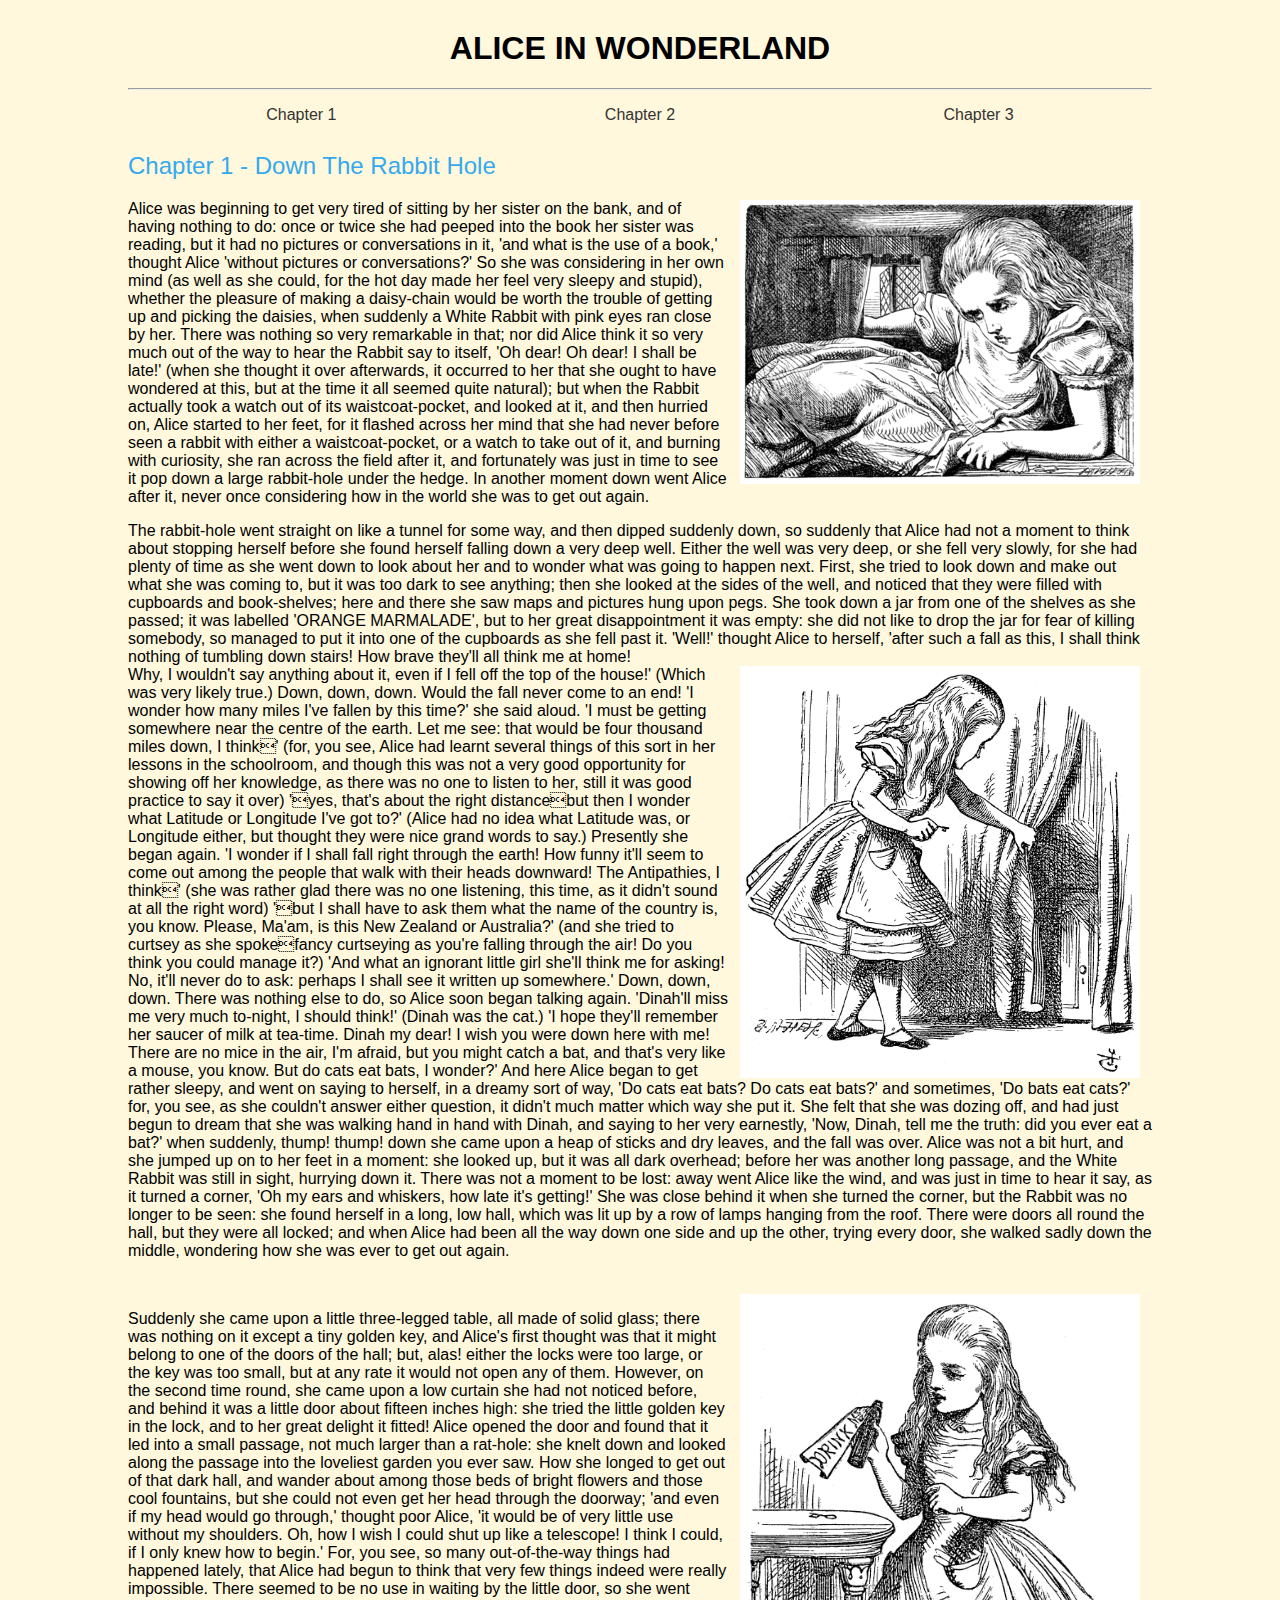
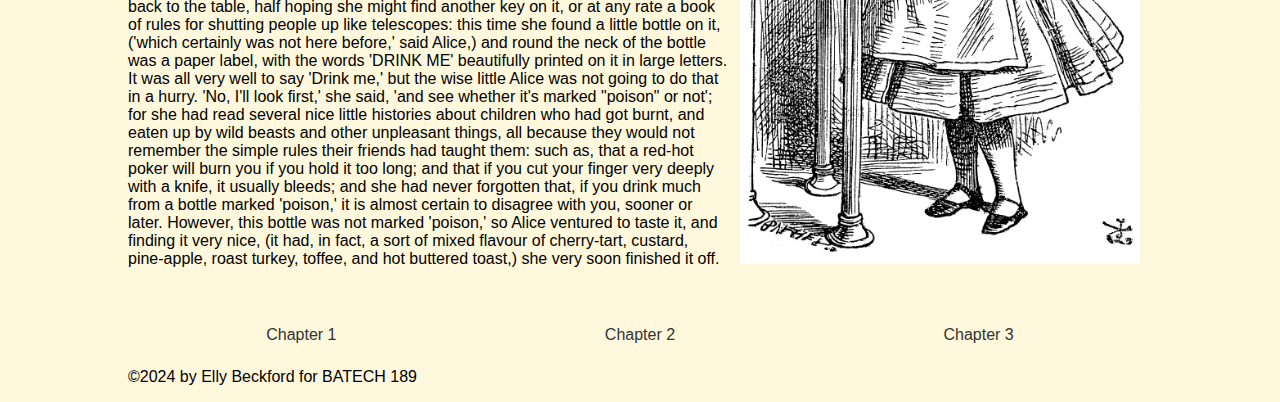
==== chapter1.html @ 462d1726 "1" ====
<!DOCTYPE html>
<html lang="en-us">

     <head>
          <link rel="stylesheet" href="style.css">
          <meta charset="utf-8">
          <title>BATECH 189 eBook Assignment - Elly Beckford</title>
     </head>

     <body>
         
<header>
    <h1> Alice in Wonderland </h1>
</header>
<hr>
         
<nav class="navbar">
        <a href="chapter1.html">Chapter 1</a>
        <a href="chapter2.html">Chapter 2</a>
        <a href="chapter3.html">Chapter 3</a>
    </nav>

<main>
    <h2>Chapter 1 - Down the Rabbit Hole</h2>
    <img src="alice_1.png" width="400" alt="down the rabbit hole">
    <p>Alice was beginning to get very tired of sitting by her sister on the bank, and of having nothing to do: once or twice she had peeped into the book her sister was reading, but it had no pictures or conversations in it, 'and what is the use of a book,' thought Alice 'without pictures or conversations?'
So she was considering in her own mind (as well as she could, for the hot day made her feel very sleepy and stupid), whether the pleasure of making a daisy-chain would be worth the trouble of getting up and picking the daisies, when suddenly a White Rabbit with pink eyes ran close by her.
There was nothing so very remarkable in that; nor did Alice think it so very much out of the way to hear the Rabbit say to itself, 'Oh dear! Oh dear! I shall be late!' (when she thought it over afterwards, it occurred to her that she ought to have wondered at this, but at the time it all seemed quite natural); but when the Rabbit actually took a watch out of its waistcoat-pocket, and looked at it, and then hurried on, Alice started to her feet, for it flashed across her mind that she had never before seen a rabbit with either a waistcoat-pocket, or a watch to take out of it, and burning with curiosity, she ran across the field after it, and fortunately was just in time to see it pop down a large rabbit-hole under the hedge.
In another moment down went Alice after it, never once considering how in the world she was to get out again. <br>
                                                                                                                  
<p>The rabbit-hole went straight on like a tunnel for some way, and then dipped suddenly down, so suddenly that Alice had not a moment to think about stopping herself before she found herself falling down a very deep well.
Either the well was very deep, or she fell very slowly, for she had plenty of time as she went down to look about her and to wonder what was going to happen next. First, she tried to look down and make out what she was coming to, but it was too dark to see anything; then she looked at the sides of the well, and noticed that they were filled with cupboards and book-shelves; here and there she saw maps and pictures hung upon pegs. She took down a jar from one of the shelves as she passed; it was labelled 'ORANGE MARMALADE', but to her great disappointment it was empty: she did not like to drop the jar for fear of killing somebody, so managed to put it into one of the cupboards as she fell past it.
'Well!' thought Alice to herself, 'after such a fall as this, I shall think nothing of tumbling down stairs! How brave they'll all think me at home! 
    <br>
    <img src="alice_1_2.png" width="400" alt="the key">
    Why, I wouldn't say anything about it, even if I fell off the top of the house!' (Which was very likely true.)
Down, down, down. Would the fall never come to an end! 'I wonder how many miles I've fallen by this time?' she said aloud. 'I must be getting somewhere near the centre of the earth. Let me see: that would be four thousand miles down, I think' (for, you see, Alice had learnt several things of this sort in her lessons in the schoolroom, and though this was not a very good opportunity for showing off her knowledge, as there was no one to listen to her, still it was good practice to say it over) 'yes, that's about the right distancebut then I wonder what Latitude or Longitude I've got to?' (Alice had no idea what Latitude was, or Longitude either, but thought they were nice grand words to say.)
Presently she began again. 'I wonder if I shall fall right through the earth! How funny it'll seem to come out among the people that walk with their heads downward! The Antipathies, I think' (she was rather glad there was no one listening, this time, as it didn't sound at all the right word) 'but I shall have to ask them what the name of the country is, you know. Please, Ma'am, is this New Zealand or Australia?' (and she tried to curtsey as she spokefancy curtseying as you're falling through the air! Do you think you could manage it?) 'And what an ignorant little girl she'll think me for asking! No, it'll never do to ask: perhaps I shall see it written up somewhere.'
Down, down, down. There was nothing else to do, so Alice soon began talking again. 'Dinah'll miss me very much to-night, I should think!' (Dinah was the cat.) 'I hope they'll remember her saucer of milk at tea-time. Dinah my dear! I wish you were down here with me! There are no mice in the air, I'm afraid, but you might catch a bat, and that's very like a mouse, you know. But do cats eat bats, I wonder?' And here Alice began to get rather sleepy, and went on saying to herself, in a dreamy sort of way, 'Do cats eat bats? Do cats eat bats?' and sometimes, 'Do bats eat cats?' for, you see, as she couldn't answer either question, it didn't much matter which way she put it. She felt that she was dozing off, and had just begun to dream that she was walking hand in hand with Dinah, and saying to her very earnestly, 'Now, Dinah, tell me the truth: did you ever eat a bat?' when suddenly, thump! thump! down she came upon a heap of sticks and dry leaves, and the fall was over.
Alice was not a bit hurt, and she jumped up on to her feet in a moment: she looked up, but it was all dark overhead; before her was another long passage, and the White Rabbit was still in sight, hurrying down it. There was not a moment to be lost: away went Alice like the wind, and was just in time to hear it say, as it turned a corner, 'Oh my ears and whiskers, how late it's getting!' She was close behind it when she turned the corner, but the Rabbit was no longer to be seen: she found herself in a long, low hall, which was lit up by a row of lamps hanging from the roof.
There were doors all round the hall, but they were all locked; and when Alice had been all the way down one side and up the other, trying every door, she walked sadly down the middle, wondering how she was ever to get out again.</p>
    <br>
    <img src="alice_1_3.png" width="400" alt="thetable">
<p>Suddenly she came upon a little three-legged table, all made of solid glass; there was nothing on it except a tiny golden key, and Alice's first thought was that it might belong to one of the doors of the hall; but, alas! either the locks were too large, or the key was too small, but at any rate it would not open any of them. However, on the second time round, she came upon a low curtain she had not noticed before, and behind it was a little door about fifteen inches high: she tried the little golden key in the lock, and to her great delight it fitted!
Alice opened the door and found that it led into a small passage, not much larger than a rat-hole: she knelt down and looked along the passage into the loveliest garden you ever saw. How she longed to get out of that dark hall, and wander about among those beds of bright flowers and those cool fountains, but she could not even get her head through the doorway; 'and even if my head would go through,' thought poor Alice, 'it would be of very little use without my shoulders. Oh, how I wish I could shut up like a telescope! I think I could, if I only knew how to begin.' For, you see, so many out-of-the-way things had happened lately, that Alice had begun to think that very few things indeed were really impossible.
There seemed to be no use in waiting by the little door, so she went back to the table, half hoping she might find another key on it, or at any rate a book of rules for shutting people up like telescopes: this time she found a little bottle on it, ('which certainly was not here before,' said Alice,) and round the neck of the bottle was a paper label, with the words 'DRINK ME' beautifully printed on it in large letters.
It was all very well to say 'Drink me,' but the wise little Alice was not going to do that in a hurry. 'No, I'll look first,' she said, 'and see whether it's marked "poison" or not'; for she had read several nice little histories about children who had got burnt, and eaten up by wild beasts and other unpleasant things, all because they would not remember the simple rules their friends had taught them: such as, that a red-hot poker will burn you if you hold it too long; and that if you cut your finger very deeply with a knife, it usually bleeds; and she had never forgotten that, if you drink much from a bottle marked 'poison,' it is almost certain to disagree with you, sooner or later.
However, this bottle was not marked 'poison,' so Alice ventured to taste it, and finding it very nice, (it had, in fact, a sort of mixed flavour of cherry-tart, custard, pine-apple, roast turkey, toffee, and hot buttered toast,) she very soon finished it off.</p>
 <br>
    <p>
    </p>
    
    <nav class="navbar">
        <a href="chapter1.html">Chapter 1</a>
        <a href="chapter2.html">Chapter 2</a>
        <a href="chapter3.html">Chapter 3</a>
    </nav>
</main>

<footer> <p>&copy;2024 by Elly Beckford for BATECH 189</p>
</footer>
     </body>

</html>
---- style.css ----
body { 
      text-align: left; 
      background-color: cornsilk;
      margin: 0 10%;
      font-family: Helvetica, sans-serif;
    }

.navbar {
    display: flex;
    justify-content: space-around;
    padding: 4px;
    
}

.navbar a {
    text-decoration: none;
    color: #333333;
    padding: 4px;
    margin: 0 .5in; /* 1/2 inch separation */
}


            
h1 {
                 text-align: center;
                 font-family: Arial, Helvetica, sans-serif;
                 font-weight: bold;
                 text-transform: uppercase;
                 border-bottom: 1 px solid #68b1dc;
                 margin-top: 30px;
             }
             
 h2 {
                 text-align: left;
                 font-family: Arial, Helvetica, sans-serif;
                 font-weight: normal;
                 text-transform: capitalize;
                 color: #35a9ee;
}
   
img {
    float: right;
    margin: 0 12px;
}
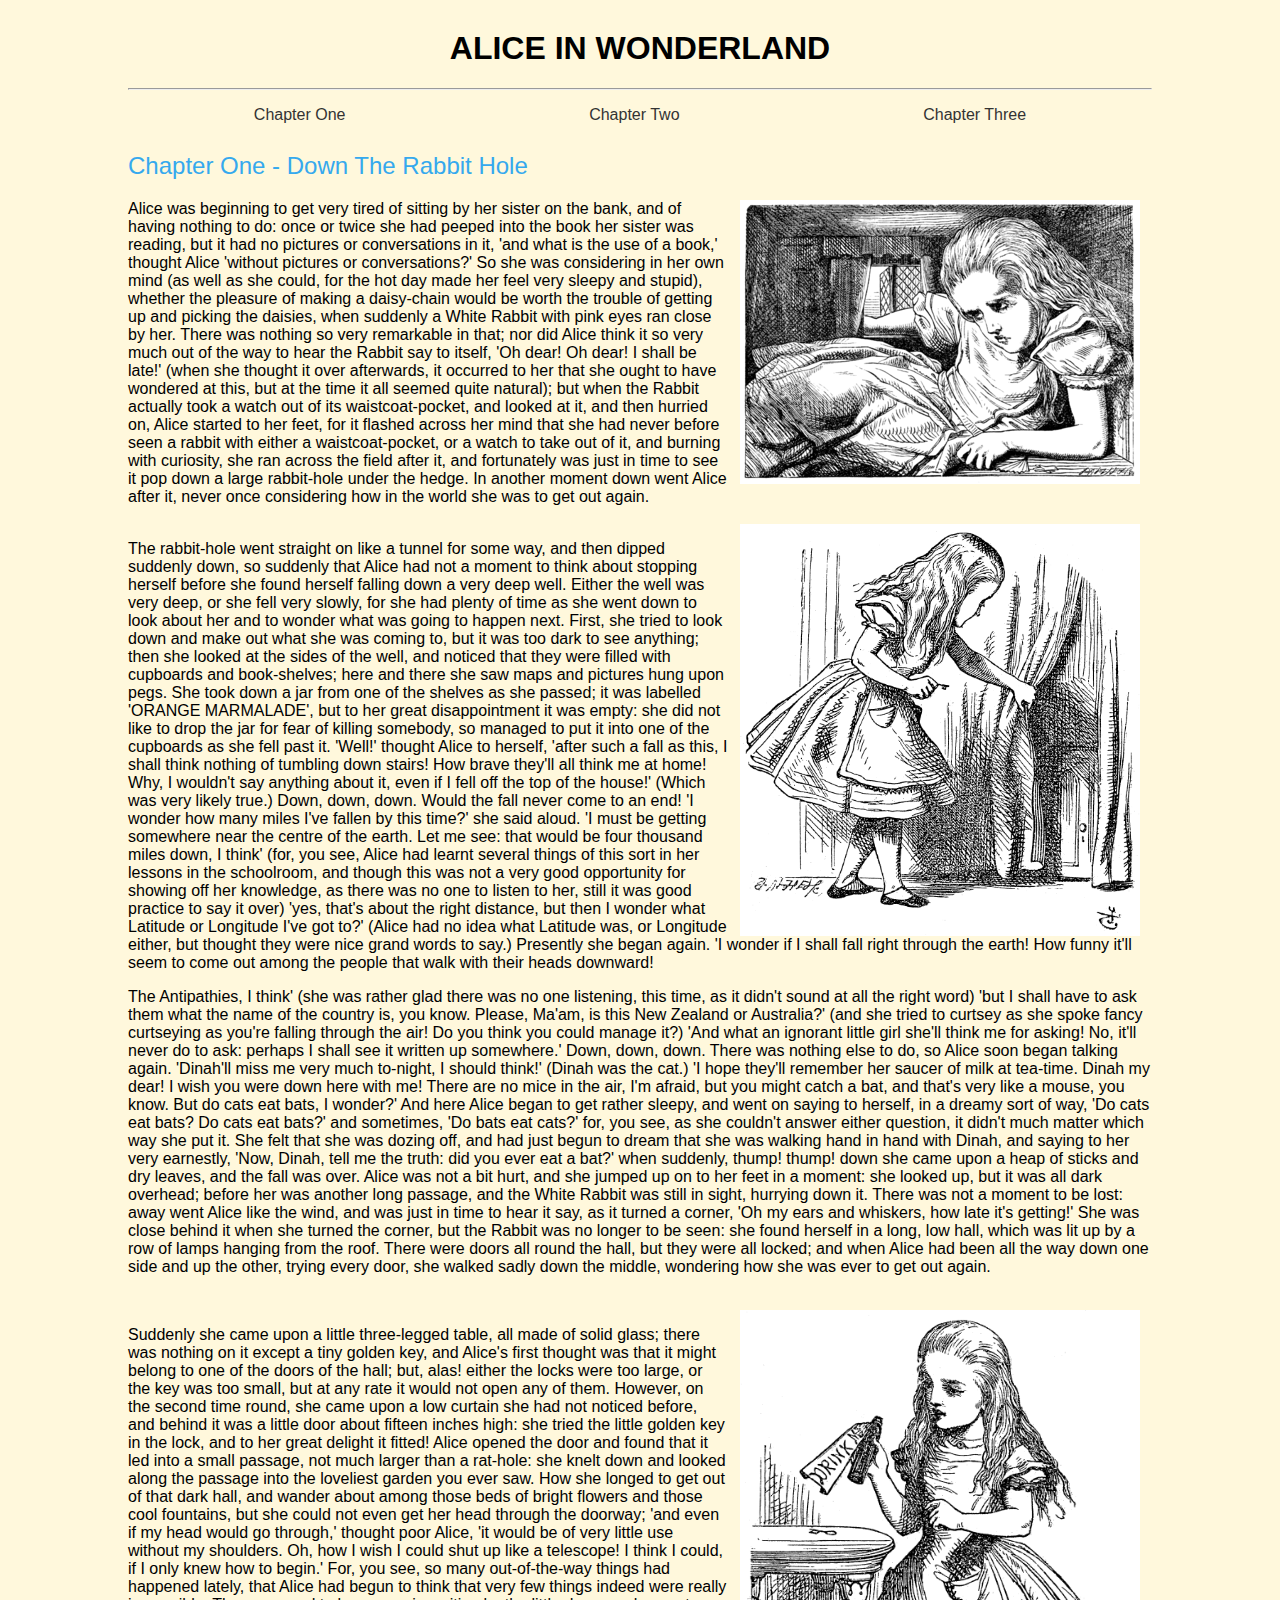
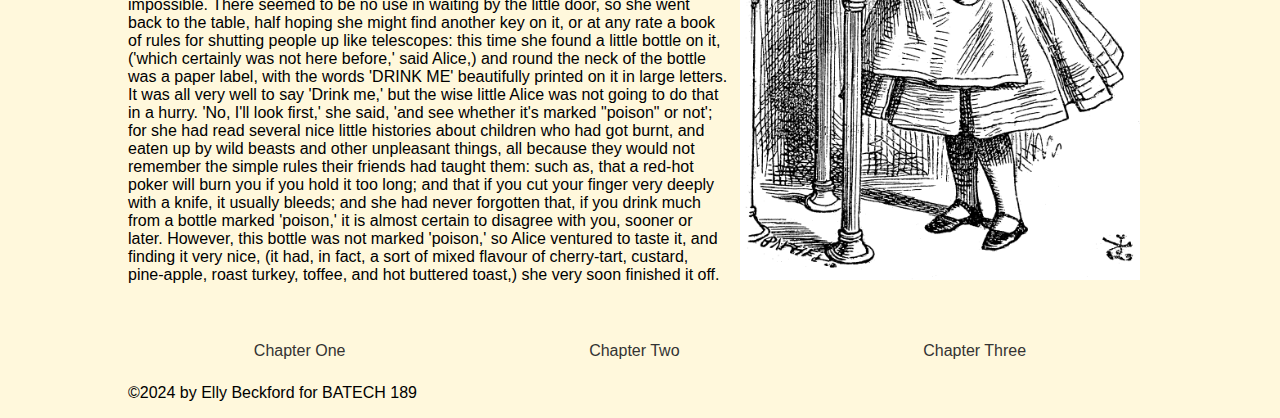
==== commit 323a1ea8: "s" ====
--- a/chapter1.html
+++ b/chapter1.html
@@ -16,27 +16,31 @@
 <hr>
          
 <nav class="navbar">
-        <a href="chapter1.html">Chapter 1</a>
-        <a href="chapter2.html">Chapter 2</a>
-        <a href="chapter3.html">Chapter 3</a>
+        <a href="chapter1.html">Chapter One</a>
+        <a href="chapter2.html">Chapter Two</a>
+        <a href="chapter3.html">Chapter Three</a>
     </nav>
 
 <main>
-    <h2>Chapter 1 - Down the Rabbit Hole</h2>
+    <h2>Chapter One - Down the Rabbit Hole</h2>
+    
     <img src="alice_1.png" width="400" alt="down the rabbit hole">
     <p>Alice was beginning to get very tired of sitting by her sister on the bank, and of having nothing to do: once or twice she had peeped into the book her sister was reading, but it had no pictures or conversations in it, 'and what is the use of a book,' thought Alice 'without pictures or conversations?'
 So she was considering in her own mind (as well as she could, for the hot day made her feel very sleepy and stupid), whether the pleasure of making a daisy-chain would be worth the trouble of getting up and picking the daisies, when suddenly a White Rabbit with pink eyes ran close by her.
 There was nothing so very remarkable in that; nor did Alice think it so very much out of the way to hear the Rabbit say to itself, 'Oh dear! Oh dear! I shall be late!' (when she thought it over afterwards, it occurred to her that she ought to have wondered at this, but at the time it all seemed quite natural); but when the Rabbit actually took a watch out of its waistcoat-pocket, and looked at it, and then hurried on, Alice started to her feet, for it flashed across her mind that she had never before seen a rabbit with either a waistcoat-pocket, or a watch to take out of it, and burning with curiosity, she ran across the field after it, and fortunately was just in time to see it pop down a large rabbit-hole under the hedge.
 In another moment down went Alice after it, never once considering how in the world she was to get out again. <br>
-                                                                                                                  
-<p>The rabbit-hole went straight on like a tunnel for some way, and then dipped suddenly down, so suddenly that Alice had not a moment to think about stopping herself before she found herself falling down a very deep well.
+        <br>
+        <img src="alice_1_2.png" width="400" alt="the key"> 
+        
+<p>
+The rabbit-hole went straight on like a tunnel for some way, and then dipped suddenly down, so suddenly that Alice had not a moment to think about stopping herself before she found herself falling down a very deep well.
 Either the well was very deep, or she fell very slowly, for she had plenty of time as she went down to look about her and to wonder what was going to happen next. First, she tried to look down and make out what she was coming to, but it was too dark to see anything; then she looked at the sides of the well, and noticed that they were filled with cupboards and book-shelves; here and there she saw maps and pictures hung upon pegs. She took down a jar from one of the shelves as she passed; it was labelled 'ORANGE MARMALADE', but to her great disappointment it was empty: she did not like to drop the jar for fear of killing somebody, so managed to put it into one of the cupboards as she fell past it.
 'Well!' thought Alice to herself, 'after such a fall as this, I shall think nothing of tumbling down stairs! How brave they'll all think me at home! 
-    <br>
-    <img src="alice_1_2.png" width="400" alt="the key">
-    Why, I wouldn't say anything about it, even if I fell off the top of the house!' (Which was very likely true.)
-Down, down, down. Would the fall never come to an end! 'I wonder how many miles I've fallen by this time?' she said aloud. 'I must be getting somewhere near the centre of the earth. Let me see: that would be four thousand miles down, I think' (for, you see, Alice had learnt several things of this sort in her lessons in the schoolroom, and though this was not a very good opportunity for showing off her knowledge, as there was no one to listen to her, still it was good practice to say it over) 'yes, that's about the right distancebut then I wonder what Latitude or Longitude I've got to?' (Alice had no idea what Latitude was, or Longitude either, but thought they were nice grand words to say.)
-Presently she began again. 'I wonder if I shall fall right through the earth! How funny it'll seem to come out among the people that walk with their heads downward! The Antipathies, I think' (she was rather glad there was no one listening, this time, as it didn't sound at all the right word) 'but I shall have to ask them what the name of the country is, you know. Please, Ma'am, is this New Zealand or Australia?' (and she tried to curtsey as she spokefancy curtseying as you're falling through the air! Do you think you could manage it?) 'And what an ignorant little girl she'll think me for asking! No, it'll never do to ask: perhaps I shall see it written up somewhere.'
+      
+Why, I wouldn't say anything about it, even if I fell off the top of the house!' (Which was very likely true.)
+Down, down, down. Would the fall never come to an end! 'I wonder how many miles I've fallen by this time?' she said aloud. 'I must be getting somewhere near the centre of the earth. Let me see: that would be four thousand miles down, I think' (for, you see, Alice had learnt several things of this sort in her lessons in the schoolroom, and though this was not a very good opportunity for showing off her knowledge, as there was no one to listen to her, still it was good practice to say it over) 'yes, that's about the right distance, but then I wonder what Latitude or Longitude I've got to?' (Alice had no idea what Latitude was, or Longitude either, but thought they were nice grand words to say.)
+Presently she began again. 'I wonder if I shall fall right through the earth! How funny it'll seem to come out among the people that walk with their heads downward!</p> 
+    <p>The Antipathies, I think' (she was rather glad there was no one listening, this time, as it didn't sound at all the right word) 'but I shall have to ask them what the name of the country is, you know. Please, Ma'am, is this New Zealand or Australia?' (and she tried to curtsey as she spoke fancy curtseying as you're falling through the air! Do you think you could manage it?) 'And what an ignorant little girl she'll think me for asking! No, it'll never do to ask: perhaps I shall see it written up somewhere.'
 Down, down, down. There was nothing else to do, so Alice soon began talking again. 'Dinah'll miss me very much to-night, I should think!' (Dinah was the cat.) 'I hope they'll remember her saucer of milk at tea-time. Dinah my dear! I wish you were down here with me! There are no mice in the air, I'm afraid, but you might catch a bat, and that's very like a mouse, you know. But do cats eat bats, I wonder?' And here Alice began to get rather sleepy, and went on saying to herself, in a dreamy sort of way, 'Do cats eat bats? Do cats eat bats?' and sometimes, 'Do bats eat cats?' for, you see, as she couldn't answer either question, it didn't much matter which way she put it. She felt that she was dozing off, and had just begun to dream that she was walking hand in hand with Dinah, and saying to her very earnestly, 'Now, Dinah, tell me the truth: did you ever eat a bat?' when suddenly, thump! thump! down she came upon a heap of sticks and dry leaves, and the fall was over.
 Alice was not a bit hurt, and she jumped up on to her feet in a moment: she looked up, but it was all dark overhead; before her was another long passage, and the White Rabbit was still in sight, hurrying down it. There was not a moment to be lost: away went Alice like the wind, and was just in time to hear it say, as it turned a corner, 'Oh my ears and whiskers, how late it's getting!' She was close behind it when she turned the corner, but the Rabbit was no longer to be seen: she found herself in a long, low hall, which was lit up by a row of lamps hanging from the roof.
 There were doors all round the hall, but they were all locked; and when Alice had been all the way down one side and up the other, trying every door, she walked sadly down the middle, wondering how she was ever to get out again.</p>
@@ -45,16 +49,17 @@
 <p>Suddenly she came upon a little three-legged table, all made of solid glass; there was nothing on it except a tiny golden key, and Alice's first thought was that it might belong to one of the doors of the hall; but, alas! either the locks were too large, or the key was too small, but at any rate it would not open any of them. However, on the second time round, she came upon a low curtain she had not noticed before, and behind it was a little door about fifteen inches high: she tried the little golden key in the lock, and to her great delight it fitted!
 Alice opened the door and found that it led into a small passage, not much larger than a rat-hole: she knelt down and looked along the passage into the loveliest garden you ever saw. How she longed to get out of that dark hall, and wander about among those beds of bright flowers and those cool fountains, but she could not even get her head through the doorway; 'and even if my head would go through,' thought poor Alice, 'it would be of very little use without my shoulders. Oh, how I wish I could shut up like a telescope! I think I could, if I only knew how to begin.' For, you see, so many out-of-the-way things had happened lately, that Alice had begun to think that very few things indeed were really impossible.
 There seemed to be no use in waiting by the little door, so she went back to the table, half hoping she might find another key on it, or at any rate a book of rules for shutting people up like telescopes: this time she found a little bottle on it, ('which certainly was not here before,' said Alice,) and round the neck of the bottle was a paper label, with the words 'DRINK ME' beautifully printed on it in large letters.
-It was all very well to say 'Drink me,' but the wise little Alice was not going to do that in a hurry. 'No, I'll look first,' she said, 'and see whether it's marked "poison" or not'; for she had read several nice little histories about children who had got burnt, and eaten up by wild beasts and other unpleasant things, all because they would not remember the simple rules their friends had taught them: such as, that a red-hot poker will burn you if you hold it too long; and that if you cut your finger very deeply with a knife, it usually bleeds; and she had never forgotten that, if you drink much from a bottle marked 'poison,' it is almost certain to disagree with you, sooner or later.
+<br>
+    It was all very well to say 'Drink me,' but the wise little Alice was not going to do that in a hurry. 'No, I'll look first,' she said, 'and see whether it's marked "poison" or not'; for she had read several nice little histories about children who had got burnt, and eaten up by wild beasts and other unpleasant things, all because they would not remember the simple rules their friends had taught them: such as, that a red-hot poker will burn you if you hold it too long; and that if you cut your finger very deeply with a knife, it usually bleeds; and she had never forgotten that, if you drink much from a bottle marked 'poison,' it is almost certain to disagree with you, sooner or later.
 However, this bottle was not marked 'poison,' so Alice ventured to taste it, and finding it very nice, (it had, in fact, a sort of mixed flavour of cherry-tart, custard, pine-apple, roast turkey, toffee, and hot buttered toast,) she very soon finished it off.</p>
  <br>
     <p>
     </p>
     
     <nav class="navbar">
-        <a href="chapter1.html">Chapter 1</a>
-        <a href="chapter2.html">Chapter 2</a>
-        <a href="chapter3.html">Chapter 3</a>
+       <a href="chapter1.html">Chapter One</a>
+        <a href="chapter2.html">Chapter Two</a>
+        <a href="chapter3.html">Chapter Three</a>
     </nav>
 </main>
 
--- a/style.css
+++ b/style.css
@@ -23,7 +23,7 @@
             
 h1 {
                  text-align: center;
-                 font-family: Arial, Helvetica, sans-serif;
+                 font-family: CinzelDecorative-Bold, Helvetica, sans-serif;
                  font-weight: bold;
                  text-transform: uppercase;
                  border-bottom: 1 px solid #68b1dc;
